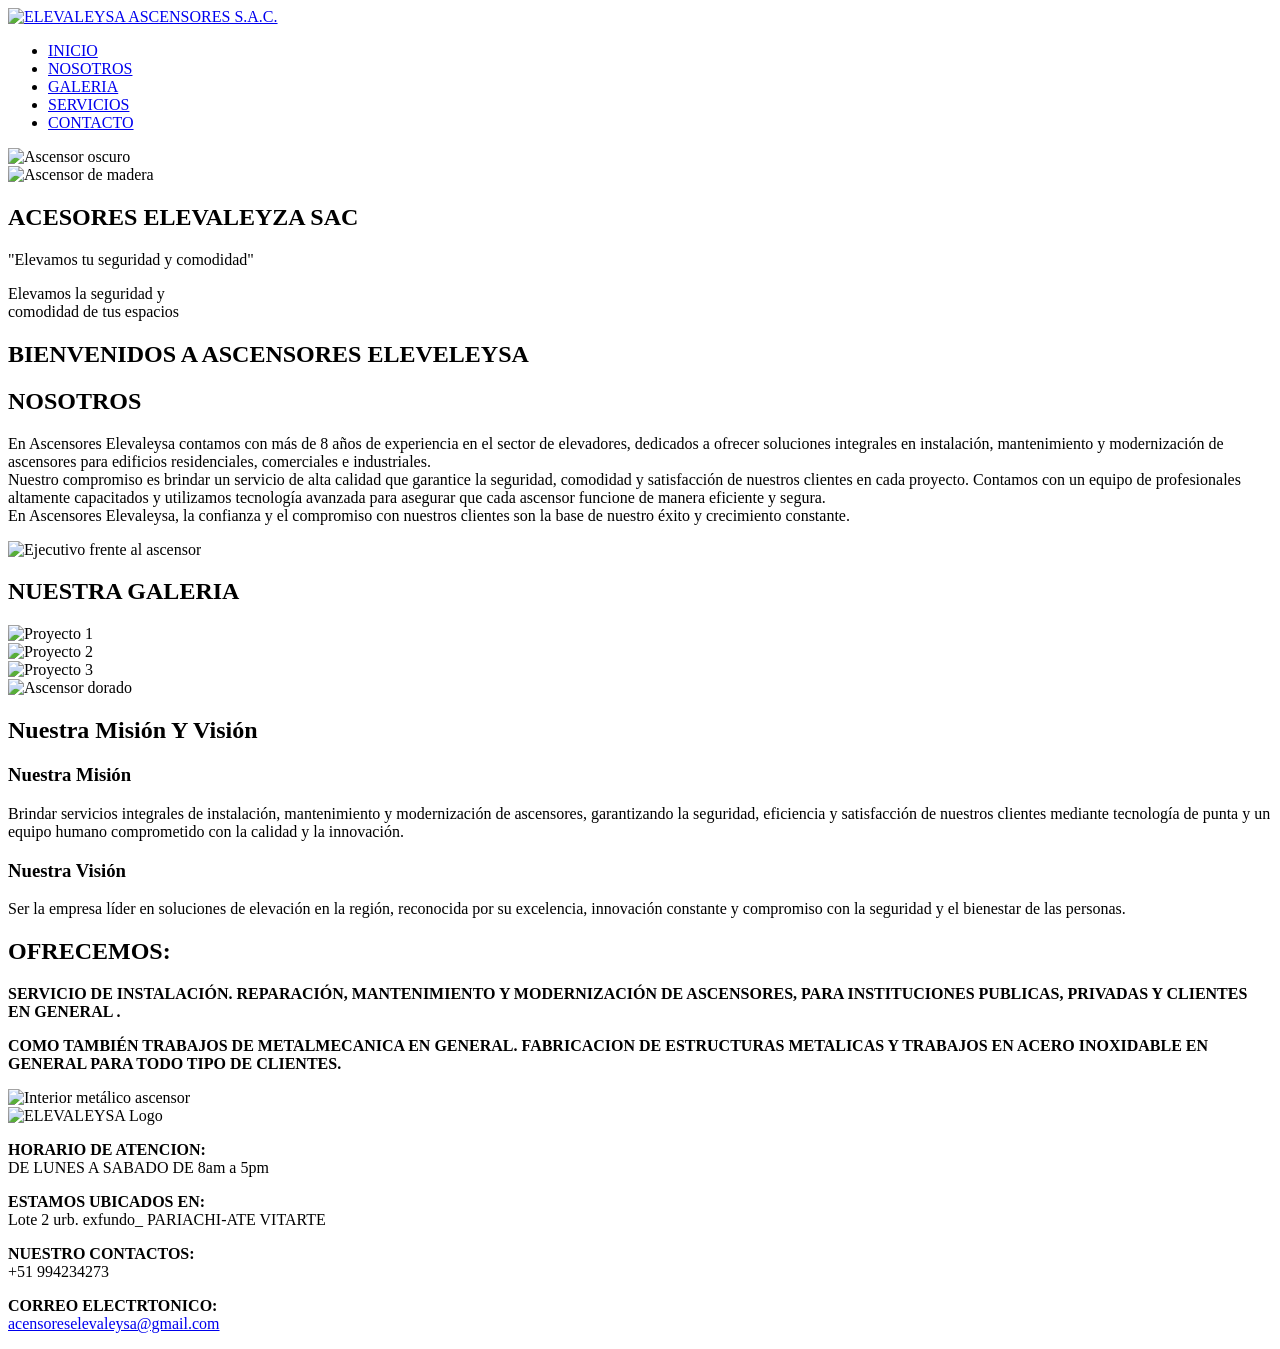
==== index.html @ 3db46447 "Add files via upload" ====
<!DOCTYPE html>
<html lang="es">
<head>
    <meta charset="UTF-8">
    <meta name="viewport" content="width=device-width, initial-scale=1.0">
    <title>Ascensores Elevaleysa S.A.C.</title>
    <link rel="stylesheet" href="css/style.css">
</head>
<body>
<header class="navbar">
    <div class="logo">
        <a href="index.html">
            <img src="img/logo.png" alt="ELEVALEYSA ASCENSORES S.A.C.">
        </a>
    </div>
    <nav>
        <ul>
            <li><a href="index.html">INICIO</a></li>
            <li><a href="nosotros.html">NOSOTROS</a></li>
            <li><a href="galeria.html">GALERIA</a></li>
            <li><a href="servicios.html">SERVICIOS</a></li>
            <li><a href="contacto.html">CONTACTO</a></li>
        </ul>
    </nav>
</header>
    <section id="inicio" class="hero-section">
        <div class="hero-container">
            <div class="hero-img-left">
                <img src="img/portada1.png" alt="Ascensor oscuro">
            </div>
            <div class="hero-img-right">
                <img src="img/portada2.png" alt="Ascensor de madera" class="bg-img">
                <div class="hero-text-overlay">
                    <h1>ACESORES ELEVALEYZA SAC</h1>
                    <p class="quote">"Elevamos tu seguridad y comodidad"</p>
                    <p class="subtext">Elevamos la seguridad y<br>comodidad de tus espacios</p>
                </div>
            </div>
        </div>
        <div class="welcome-bar">
            <h2>BIENVENIDOS A ASCENSORES ELEVELEYSA</h2>
        </div>
    </section>
    <section id="nosotros" class="nosotros-section">
        <div class="nosotros-container">
            <div class="nosotros-left">
                <div class="nosotros-header">
                    <h2>NOSOTROS</h2>
                </div>
                <div class="nosotros-body">
                    <p>
                        En Ascensores Elevaleysa contamos con más de 8 años de experiencia en el sector de elevadores, dedicados a ofrecer soluciones integrales en instalación, mantenimiento y modernización de ascensores para edificios residenciales, comerciales e industriales.<br>
                        Nuestro compromiso es brindar un servicio de alta calidad que garantice la seguridad, comodidad y satisfacción de nuestros clientes en cada proyecto. Contamos con un equipo de profesionales altamente capacitados y utilizamos tecnología avanzada para asegurar que cada ascensor funcione de manera eficiente y segura.<br>
                        En Ascensores Elevaleysa, la confianza y el compromiso con nuestros clientes son la base de nuestro éxito y crecimiento constante.
                    </p>
                </div>
            </div>
            <div class="nosotros-right">
                <img src="img/bienvenida.png" alt="Ejecutivo frente al ascensor">
            </div>
        </div>
    </section>
    <section id="galeria" class="galeria-section">
        <h2 class="galeria-title">NUESTRA GALERIA</h2>
        <div class="galeria-grid">
            <div class="galeria-item"><img src="img/galeria1.png" alt="Proyecto 1"></div>
            <div class="galeria-item"><img src="img/galeria2.png" alt="Proyecto 2"></div>
            <div class="galeria-item"><img src="img/galeria3.png" alt="Proyecto 3"></div>
        </div>
    </section>
    <section class="mision-section">
        <div class="mision-container">
            <div class="mision-img">
                <img src="img/dorado.png" alt="Ascensor dorado">
            </div>
            <div class="mision-content">
                <h2>Nuestra Misión Y Visión</h2>
                <div class="mision-block">
                    <h3>Nuestra Misión</h3>
                    <p>Brindar servicios integrales de instalación, mantenimiento y modernización de ascensores, garantizando la seguridad, eficiencia y satisfacción de nuestros clientes mediante tecnología de punta y un equipo humano comprometido con la calidad y la innovación.</p>
                </div>
                <div class="mision-block">
                    <h3>Nuestra Visión</h3>
                    <p>Ser la empresa líder en soluciones de elevación en la región, reconocida por su excelencia, innovación constante y compromiso con la seguridad y el bienestar de las personas.</p>
                </div>
            </div>
        </div>
    </section>
    <section id="servicios" class="ofrecemos-section">
        <div class="ofrecemos-container">
            <div class="ofrecemos-card">
                <h2>OFRECEMOS:</h2>
                <p><strong>SERVICIO DE INSTALACIÓN. REPARACIÓN, MANTENIMIENTO Y MODERNIZACIÓN DE ASCENSORES, PARA INSTITUCIONES PUBLICAS, PRIVADAS Y CLIENTES EN GENERAL .</strong></p>
                <p><strong>COMO TAMBIÉN TRABAJOS DE METALMECANICA EN GENERAL. FABRICACION DE ESTRUCTURAS METALICAS Y TRABAJOS EN ACERO INOXIDABLE EN GENERAL PARA TODO TIPO DE CLIENTES.</strong></p>
            </div>
            <div class="ofrecemos-img">
                <img src="img/metalico.png" alt="Interior metálico ascensor">
            </div>
        </div>
    </section>
    <footer id="contacto" class="footer-section">
        <div class="footer-logo">
            <img src="img/logo.png" alt="ELEVALEYSA Logo">
        </div>
        <div class="footer-info">
            <p><strong>HORARIO DE ATENCION:</strong><br>DE LUNES A SABADO DE 8am a 5pm</p>
            <p><strong>ESTAMOS UBICADOS EN:</strong><br>Lote 2 urb. exfundo_ PARIACHI-ATE VITARTE</p>
            <p><strong>NUESTRO CONTACTOS:</strong><br>+51 994234273</p>
            <p><strong>CORREO ELECTRTONICO:</strong><br><a href="mailto:acensoreselevaleysa@gmail.com">acensoreselevaleysa@gmail.com</a></p>
        </div>
    </footer>
</body>
</html>
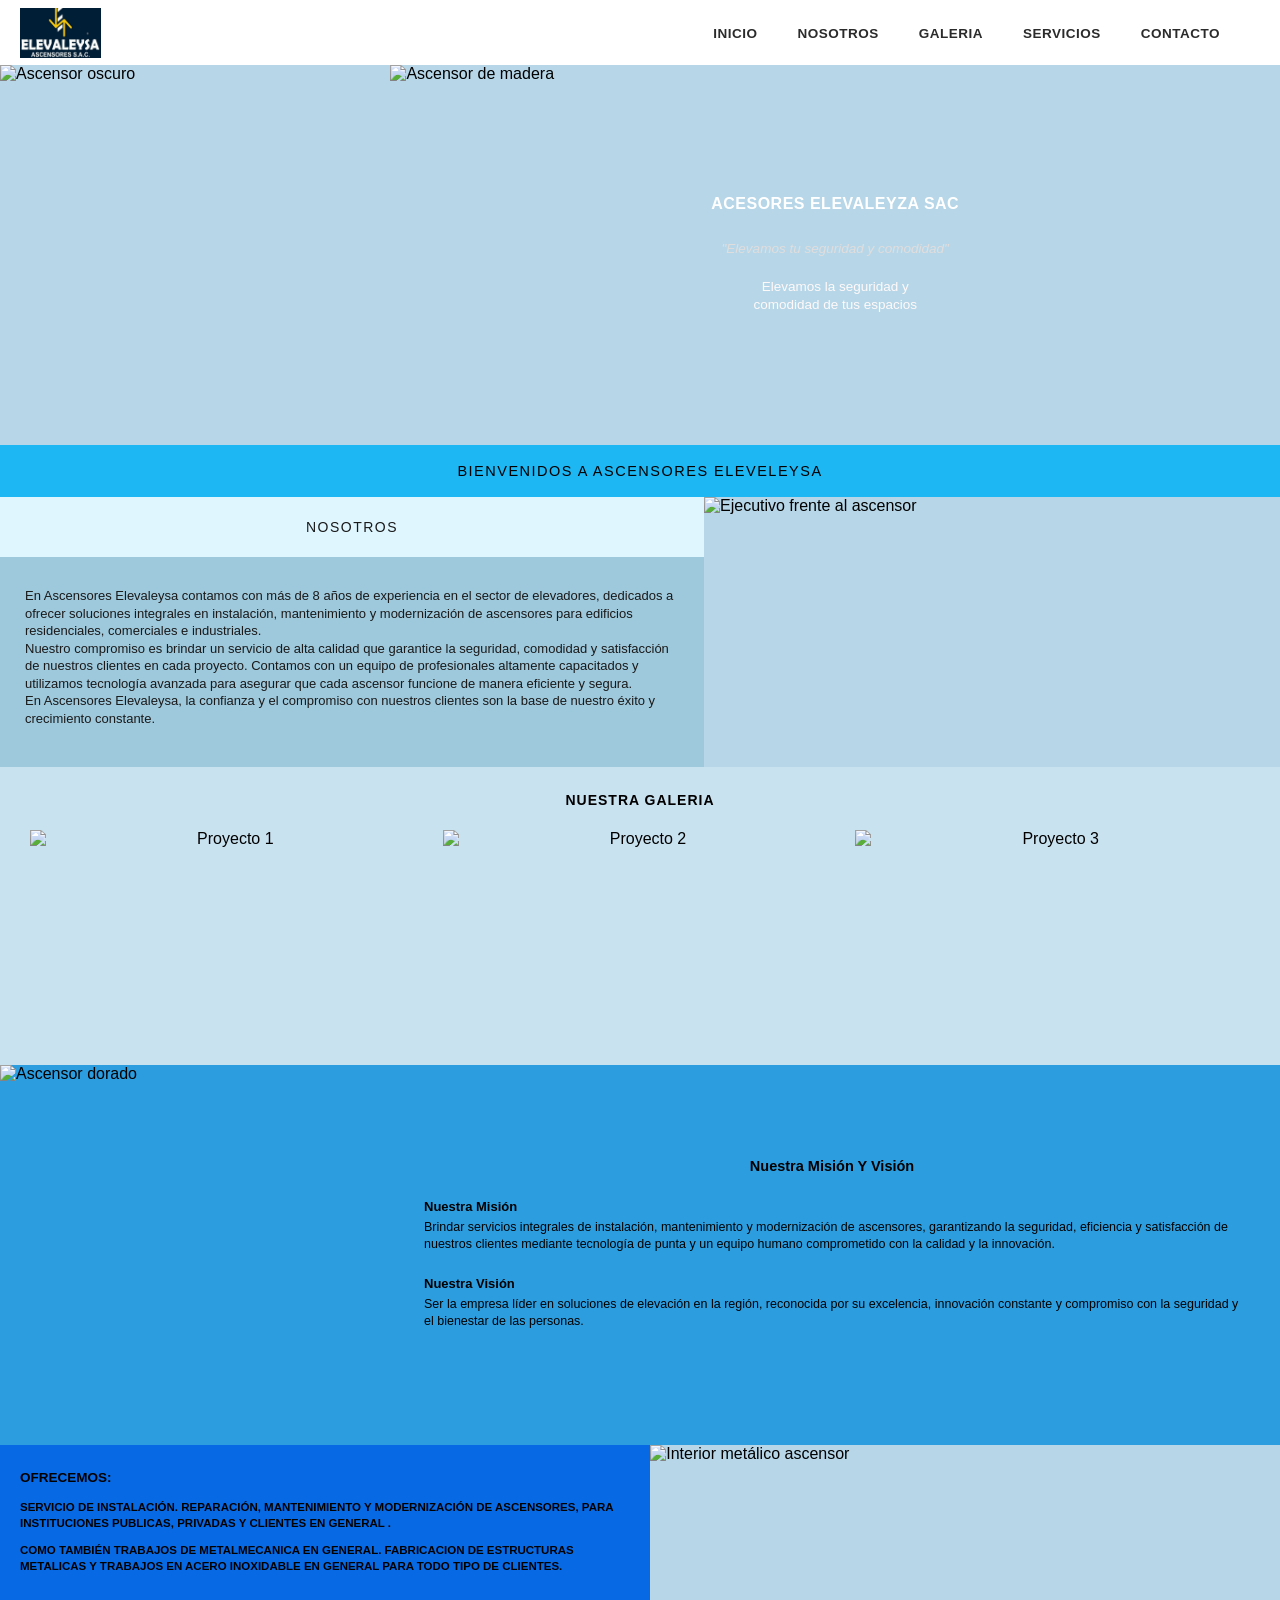
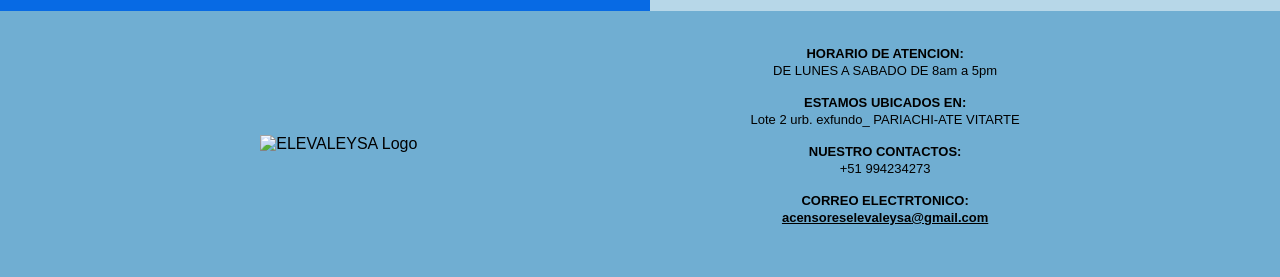
==== commit 5052bacf: "Fix HTML encoding issues in index.html" ====
--- a/index.html
+++ b/index.html
@@ -4,13 +4,13 @@
     <meta charset="UTF-8">
     <meta name="viewport" content="width=device-width, initial-scale=1.0">
     <title>Ascensores Elevaleysa S.A.C.</title>
-    <link rel="stylesheet" href="css/style.css">
+    <link rel="stylesheet" href="style.css">
 </head>
 <body>
 <header class="navbar">
     <div class="logo">
         <a href="index.html">
-            <img src="img/logo.png" alt="ELEVALEYSA ASCENSORES S.A.C.">
+            <img src="logo.png" alt="ELEVALEYSA ASCENSORES S.A.C.">
         </a>
     </div>
     <nav>
@@ -110,4 +110,4 @@
         </div>
     </footer>
 </body>
-</html>+</html>
--- a/style.css
+++ b/style.css
@@ -0,0 +1,355 @@
+/* CONFIGURACIÓN Y PALETA DE COLORES FIEL */
+* {
+    margin: 0;
+    padding: 0;
+    box-sizing: border-box;
+    font-family: Arial, Helvetica, sans-serif;
+}
+
+body {
+    background-color: #b7d7e8; /* Tono celeste de fondo general */
+    width: 100%;
+}
+
+/* NAVBAR */
+.navbar {
+    display: flex;
+    justify-content: space-between;
+    align-items: center;
+    padding: 8px 60px 8px 20px;
+    background-color: #ffffff;
+    height: 65px;
+    position: sticky;
+    top: 0;
+    z-index: 1000;
+}
+
+.navbar .logo img {
+    height: 50px;
+    width: auto;
+    display: block;
+}
+
+.navbar nav ul {
+    display: flex;
+    list-style: none;
+    gap: 40px;
+}
+
+.navbar nav a {
+    text-decoration: none;
+    color: #2b2b2b;
+    font-size: 13.5px;
+    font-weight: bold;
+    letter-spacing: 0.5px;
+}
+
+.navbar nav a.active, 
+.navbar nav a:hover {
+    color: #000000;
+}
+
+/* 1. SECCIÓN INICIO */
+.hero-section {
+    width: 100%;
+}
+
+.hero-container {
+    display: flex;
+    width: 100%;
+    height: 380px;
+}
+
+.hero-img-left {
+    width: 30.5%;
+    height: 100%;
+}
+
+.hero-img-left img {
+    width: 100%;
+    height: 100%;
+    object-fit: cover;
+    display: block;
+}
+
+.hero-img-right {
+    position: relative;
+    width: 69.5%;
+    height: 100%;
+}
+
+.hero-img-right .bg-img {
+    width: 100%;
+    height: 100%;
+    object-fit: cover;
+    display: block;
+}
+
+.hero-text-overlay {
+    position: absolute;
+    top: 50%;
+    left: 50%;
+    transform: translate(-50%, -50%);
+    text-align: center;
+    width: 85%;
+}
+
+.hero-text-overlay h1 {
+    font-size: 16px;
+    font-weight: 900;
+    color: #ffffff;
+    margin-bottom: 28px;
+    letter-spacing: 0.5px;
+}
+
+.hero-text-overlay .quote {
+    font-size: 13.5px;
+    font-style: italic;
+    color: #e0dddd;
+    margin-bottom: 22px;
+}
+
+.hero-text-overlay .subtext {
+    font-size: 13.5px;
+    line-height: 1.35;
+    color: #fff9f9;
+}
+
+.welcome-bar {
+    background-color: #1db7f4; /* Azul cyan vibrante de la imagen */
+    text-align: center;
+    padding: 18px 10px;
+    width: 100%;
+}
+
+.welcome-bar h2 {
+    font-size: 14.5px;
+    font-weight: 500;
+    letter-spacing: 1.5px;
+    color: #000000;
+}
+
+/* 2. SECCIÓN NOSOTROS */
+.nosotros-section {
+    width: 100%;
+    font-family: Arial, Helvetica, sans-serif;
+}
+
+.nosotros-container {
+    display: flex;
+    width: 100%;
+    align-items: stretch;
+}
+
+/* Columna Izquierda */
+.nosotros-left {
+    width: 55%;
+    display: flex;
+    flex-direction: column;
+}
+
+/* Franja superior con el título NOSOTROS */
+.nosotros-header {
+    background-color: #dff6ff; /* Celeste claro idéntico a la imagen */
+    padding: 22px 10px;
+    text-align: center;
+}
+
+.nosotros-header h2 {
+    font-size: 14px;
+    font-weight: 500;
+    letter-spacing: 1.5px;
+    color: #1a1a1a;
+    margin: 0;
+}
+
+/* Fondo del texto principal */
+.nosotros-body {
+    background-color: #9ec8db; /* Azul grisáceo idéntico */
+    padding: 30px 25px 40px 25px;
+    flex-grow: 1;
+}
+
+.nosotros-body p {
+    font-size: 13px;
+    line-height: 1.35;
+    color: #1a1a1a;
+    text-align: left;
+    margin: 0;
+}
+
+/* Columna Derecha (Imagen) */
+.nosotros-right {
+    width: 45%;
+}
+
+.nosotros-right img {
+    width: 100%;
+    height: 100%;
+    object-fit: cover;
+    display: block;
+}
+
+/* 3. SECCIÓN GALERÍA */
+.galeria-section {
+    width: 100%;
+    padding: 25px 30px 35px 30px;
+    text-align: center;
+    background-color: #c9e2f0;
+}
+
+.galeria-title {
+    font-size: 14px;
+    font-weight: bold;
+    color: #000000;
+    margin-bottom: 22px;
+    letter-spacing: 1px;
+}
+
+.galeria-grid {
+    display: flex;
+    gap: 18px;
+    width: 100%;
+    justify-content: center;
+}
+
+.galeria-item {
+    flex: 1;
+    height: 200px;
+}
+
+.galeria-item img {
+    width: 100%;
+    height: 100%;
+    object-fit: cover;
+    display: block;
+}
+
+/* 4. SECCIÓN MISIÓN Y VISIÓN */
+.mision-section {
+    width: 100%;
+    background-color: #2c9ee0;
+    padding: 0;
+}
+
+.mision-container {
+    display: flex;
+    width: 100%;
+    align-items: center;
+}
+
+.mision-img {
+    width: 30%;
+    height: 380px;
+}
+
+.mision-img img {
+    width: 100%;
+    height: 100%;
+    object-fit: cover;
+    display: block;
+}
+
+.mision-content {
+    width: 70%;
+    padding: 20px 40px;
+    text-align: center;
+}
+
+.mision-content h2 {
+    font-size: 14.5px;
+    font-weight: bold;
+    color: #000000;
+    margin-bottom: 25px;
+}
+
+.mision-block {
+    margin-bottom: 22px;
+    text-align: left;
+}
+
+.mision-block h3 {
+    font-size: 13px;
+    font-weight: bold;
+    color: #000000;
+    margin-bottom: 5px;
+}
+
+.mision-block p {
+    font-size: 12.5px;
+    line-height: 1.4;
+    color: #000000;
+}
+
+/* 5. SECCIÓN OFRECEMOS */
+.ofrecemos-section {
+    width: 100%;
+}
+
+.ofrecemos-container {
+    display: flex;
+    width: 100%;
+}
+
+.ofrecemos-card {
+    width: 50.8%;
+    background-color: #076ae4;
+    padding: 25px 20px;
+}
+
+.ofrecemos-card h2 {
+    font-size: 13.5px;
+    font-weight: bold;
+    color: #000000;
+    margin-bottom: 15px;
+}
+
+.ofrecemos-card p {
+    font-size: 11.5px;
+    line-height: 1.35;
+    color: #000000;
+    margin-bottom: 12px;
+}
+
+.ofrecemos-img {
+    width: 49.2%;
+}
+
+.ofrecemos-img img {
+    width: 100%;
+    height: 100%;
+    object-fit: cover;
+    display: block;
+}
+
+/* 6. FOOTER */
+.footer-section {
+    display: flex;
+    align-items: center;
+    justify-content: space-evenly;
+    padding: 35px 20px;
+    background-color: #70aed2;
+}
+
+.footer-logo img {
+    width: 250px;
+    height: auto;
+    display: block;
+}
+
+.footer-info {
+    text-align: center;
+    color: #000000;
+}
+
+.footer-info p {
+    font-size: 13px;
+    margin-bottom: 15px;
+    line-height: 1.3;
+}
+
+.footer-info a {
+    color: #000000;
+    text-decoration: underline;
+    font-weight: bold;
+}
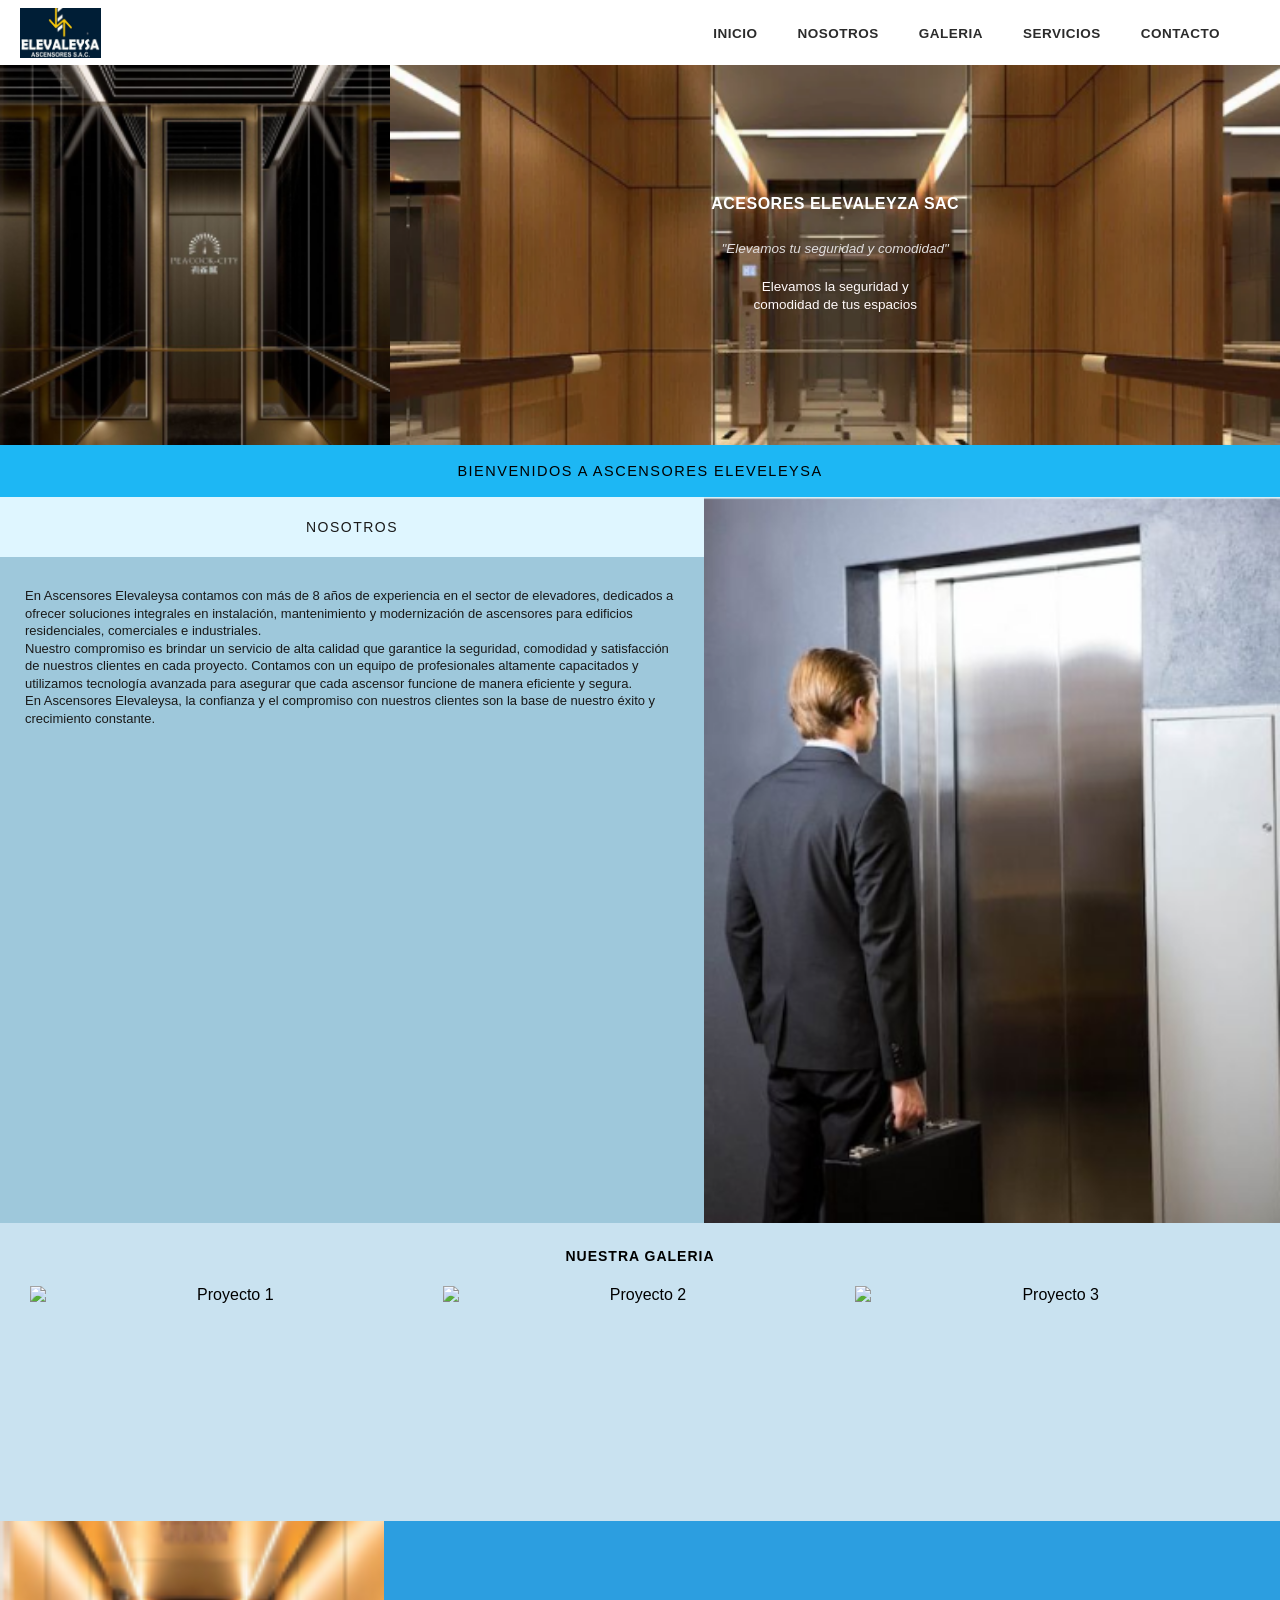
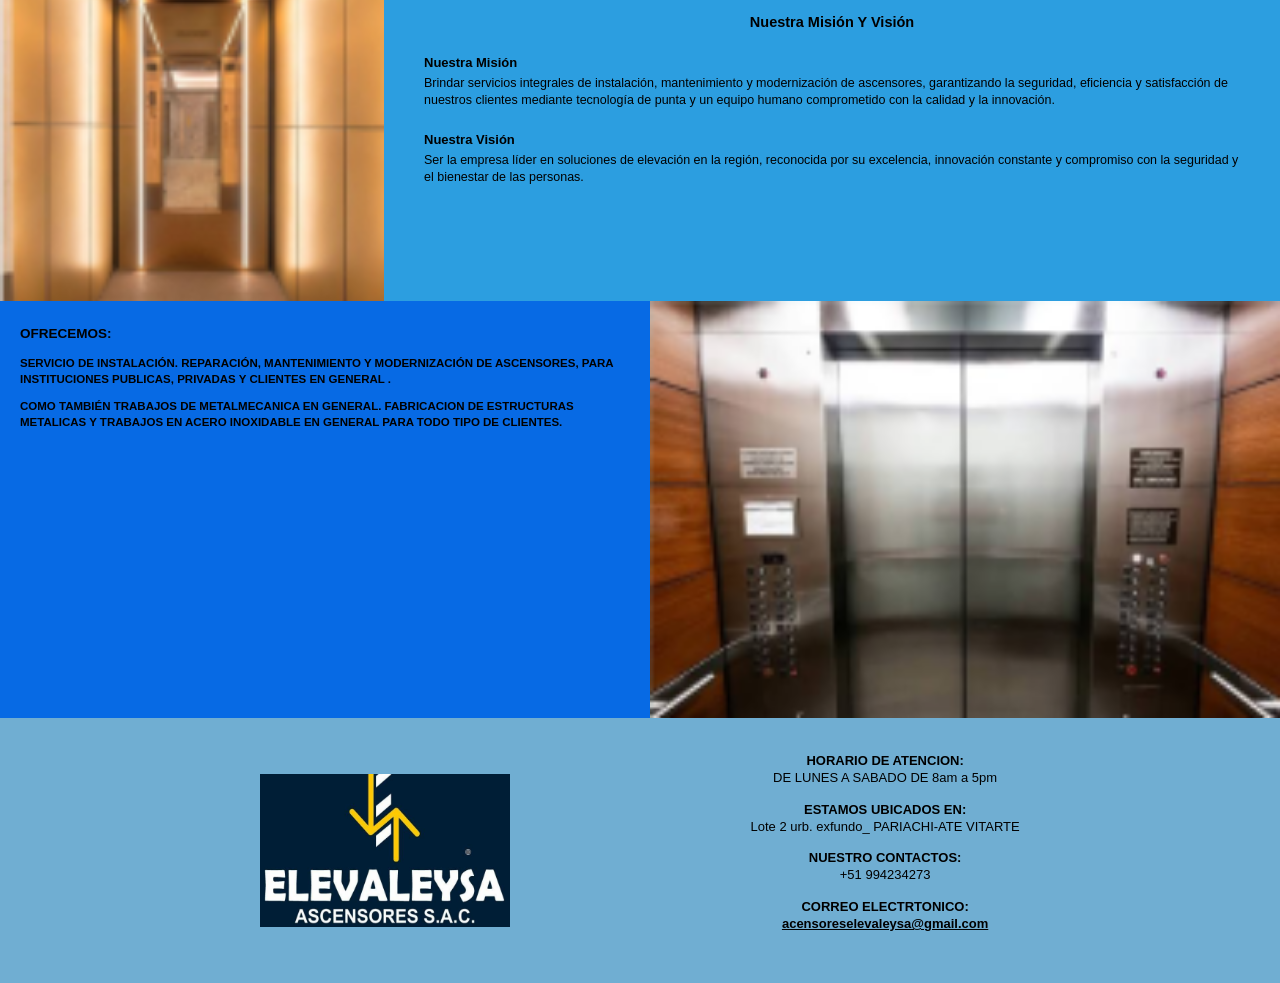
==== commit bce70e2d: "Update index.html" ====
--- a/index.html
+++ b/index.html
@@ -26,10 +26,10 @@
     <section id="inicio" class="hero-section">
         <div class="hero-container">
             <div class="hero-img-left">
-                <img src="img/portada1.png" alt="Ascensor oscuro">
+                <img src="portada1.png" alt="Ascensor oscuro">
             </div>
             <div class="hero-img-right">
-                <img src="img/portada2.png" alt="Ascensor de madera" class="bg-img">
+                <img src="portada2.png" alt="Ascensor de madera" class="bg-img">
                 <div class="hero-text-overlay">
                     <h1>ACESORES ELEVALEYZA SAC</h1>
                     <p class="quote">"Elevamos tu seguridad y comodidad"</p>
@@ -56,7 +56,7 @@
                 </div>
             </div>
             <div class="nosotros-right">
-                <img src="img/bienvenida.png" alt="Ejecutivo frente al ascensor">
+                <img src="bienvenida.png" alt="Ejecutivo frente al ascensor">
             </div>
         </div>
     </section>
@@ -71,7 +71,7 @@
     <section class="mision-section">
         <div class="mision-container">
             <div class="mision-img">
-                <img src="img/dorado.png" alt="Ascensor dorado">
+                <img src="dorado.png" alt="Ascensor dorado">
             </div>
             <div class="mision-content">
                 <h2>Nuestra Misión Y Visión</h2>
@@ -94,13 +94,13 @@
                 <p><strong>COMO TAMBIÉN TRABAJOS DE METALMECANICA EN GENERAL. FABRICACION DE ESTRUCTURAS METALICAS Y TRABAJOS EN ACERO INOXIDABLE EN GENERAL PARA TODO TIPO DE CLIENTES.</strong></p>
             </div>
             <div class="ofrecemos-img">
-                <img src="img/metalico.png" alt="Interior metálico ascensor">
+                <img src="metalico.png" alt="Interior metálico ascensor">
             </div>
         </div>
     </section>
     <footer id="contacto" class="footer-section">
         <div class="footer-logo">
-            <img src="img/logo.png" alt="ELEVALEYSA Logo">
+            <img src="logo.png" alt="ELEVALEYSA Logo">
         </div>
         <div class="footer-info">
             <p><strong>HORARIO DE ATENCION:</strong><br>DE LUNES A SABADO DE 8am a 5pm</p>
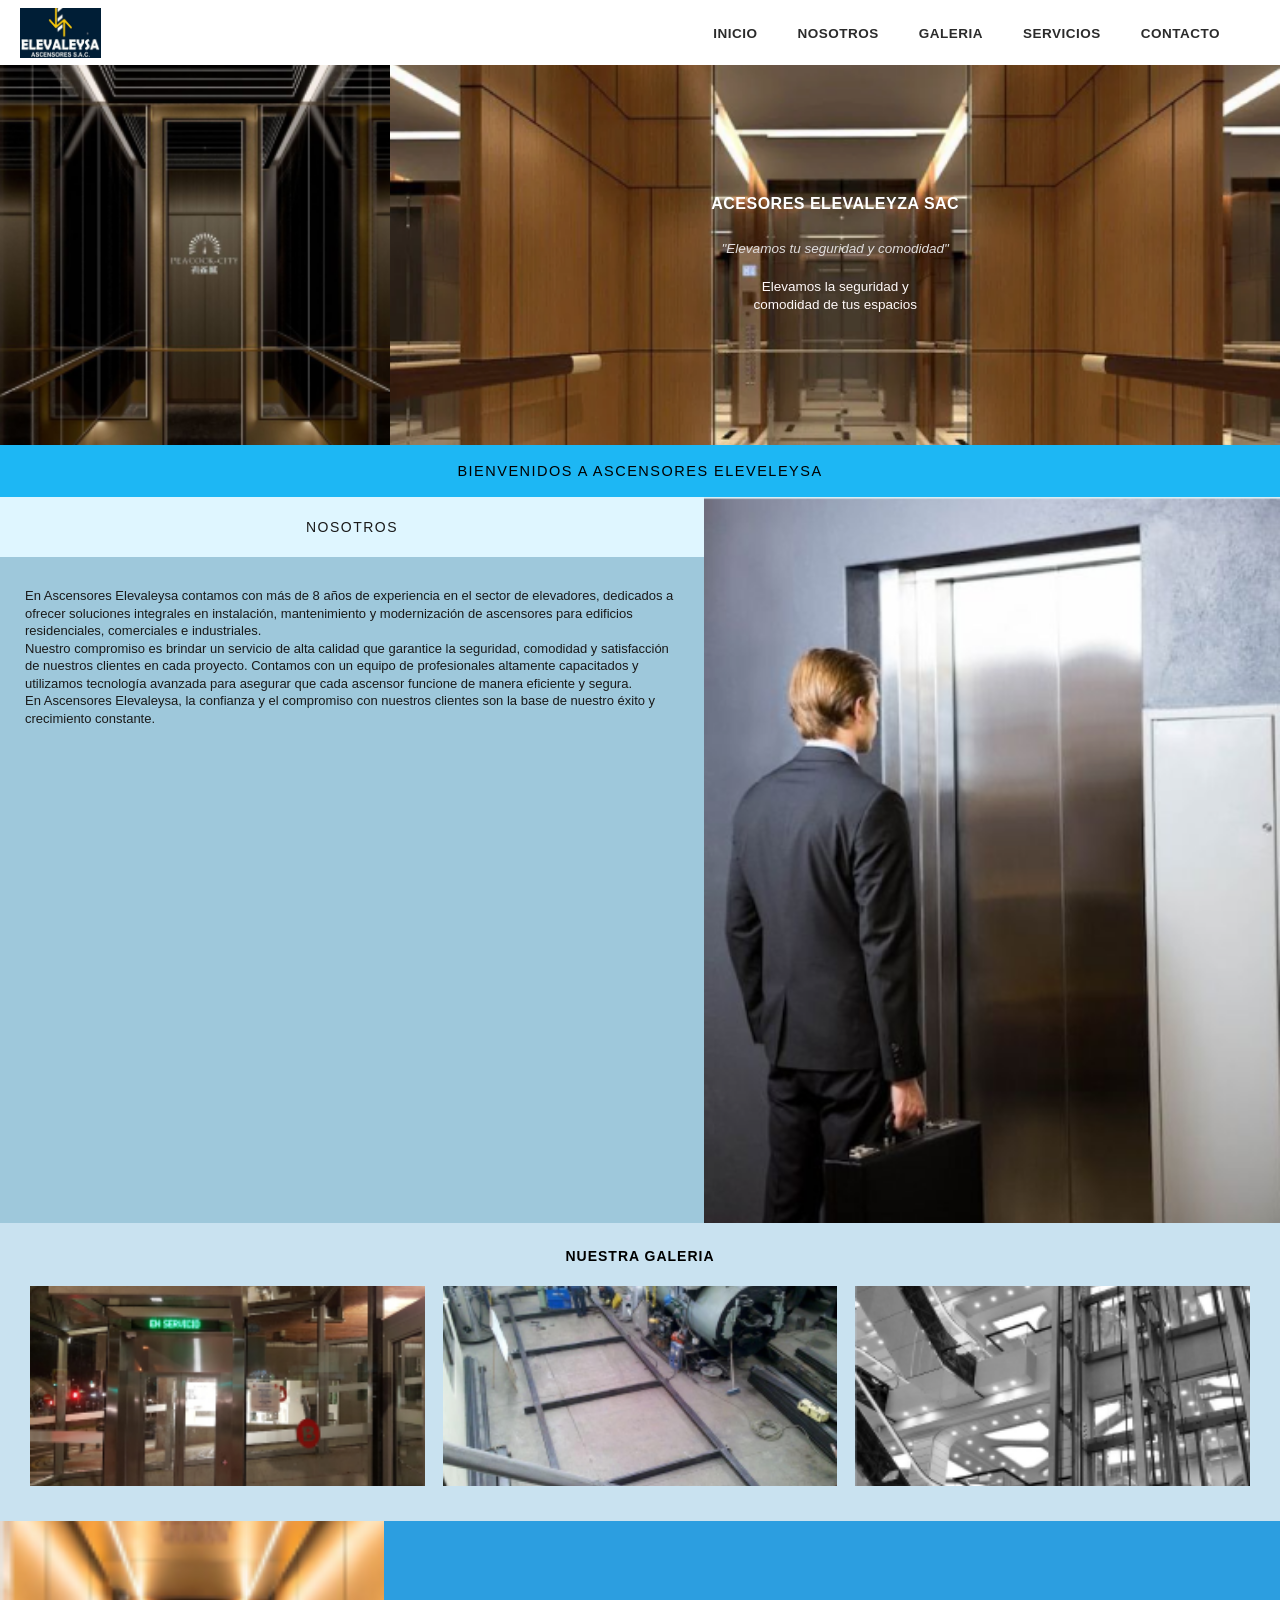
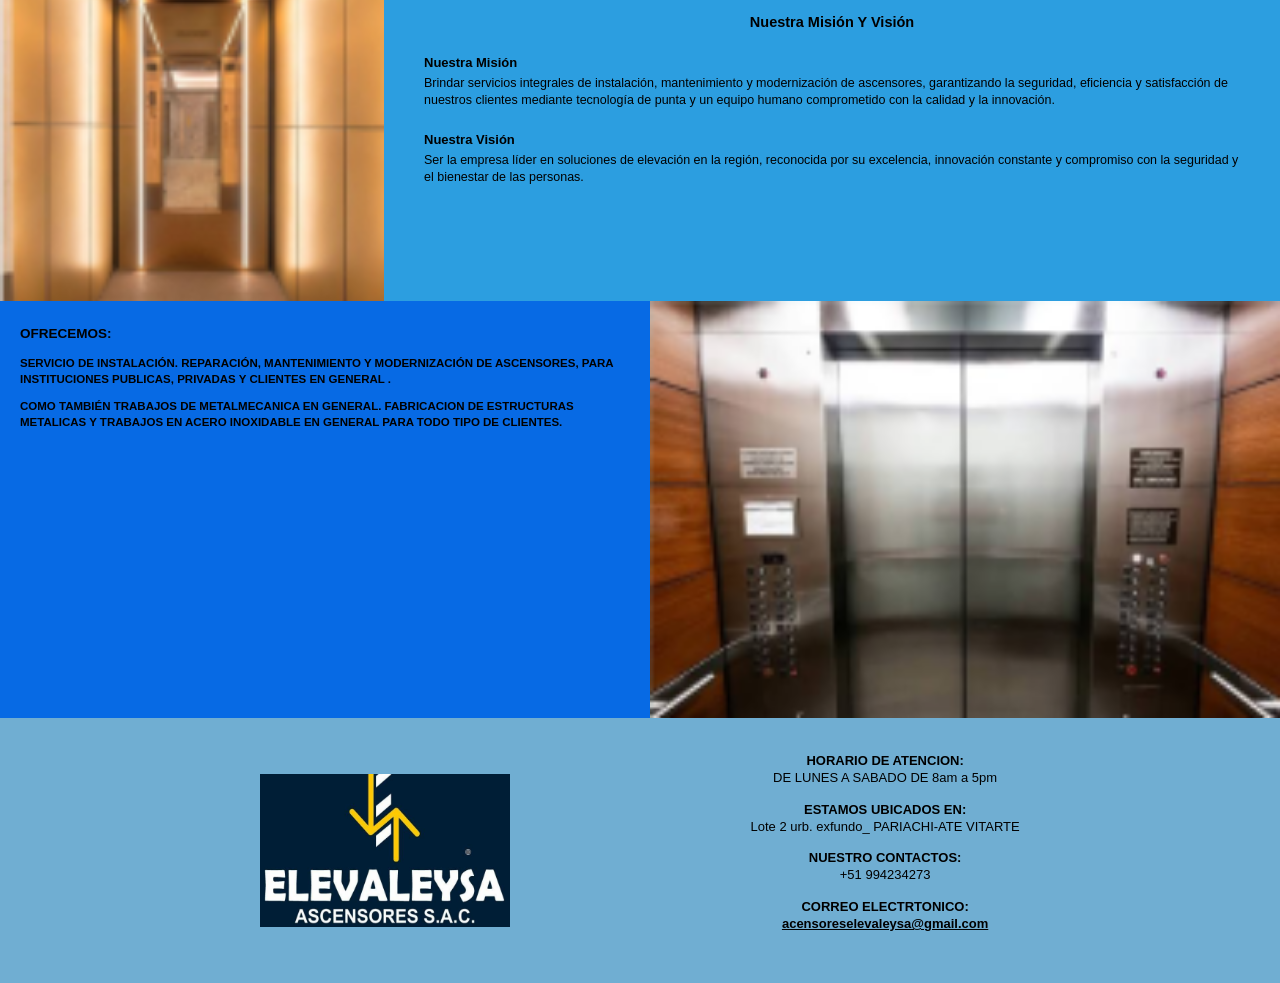
==== commit 0b6ffe42: "Update index.html" ====
--- a/index.html
+++ b/index.html
@@ -63,9 +63,9 @@
     <section id="galeria" class="galeria-section">
         <h2 class="galeria-title">NUESTRA GALERIA</h2>
         <div class="galeria-grid">
-            <div class="galeria-item"><img src="img/galeria1.png" alt="Proyecto 1"></div>
-            <div class="galeria-item"><img src="img/galeria2.png" alt="Proyecto 2"></div>
-            <div class="galeria-item"><img src="img/galeria3.png" alt="Proyecto 3"></div>
+            <div class="galeria-item"><img src="galeria1.png" alt="Proyecto 1"></div>
+            <div class="galeria-item"><img src="galeria2.png" alt="Proyecto 2"></div>
+            <div class="galeria-item"><img src="galeria3.png" alt="Proyecto 3"></div>
         </div>
     </section>
     <section class="mision-section">
